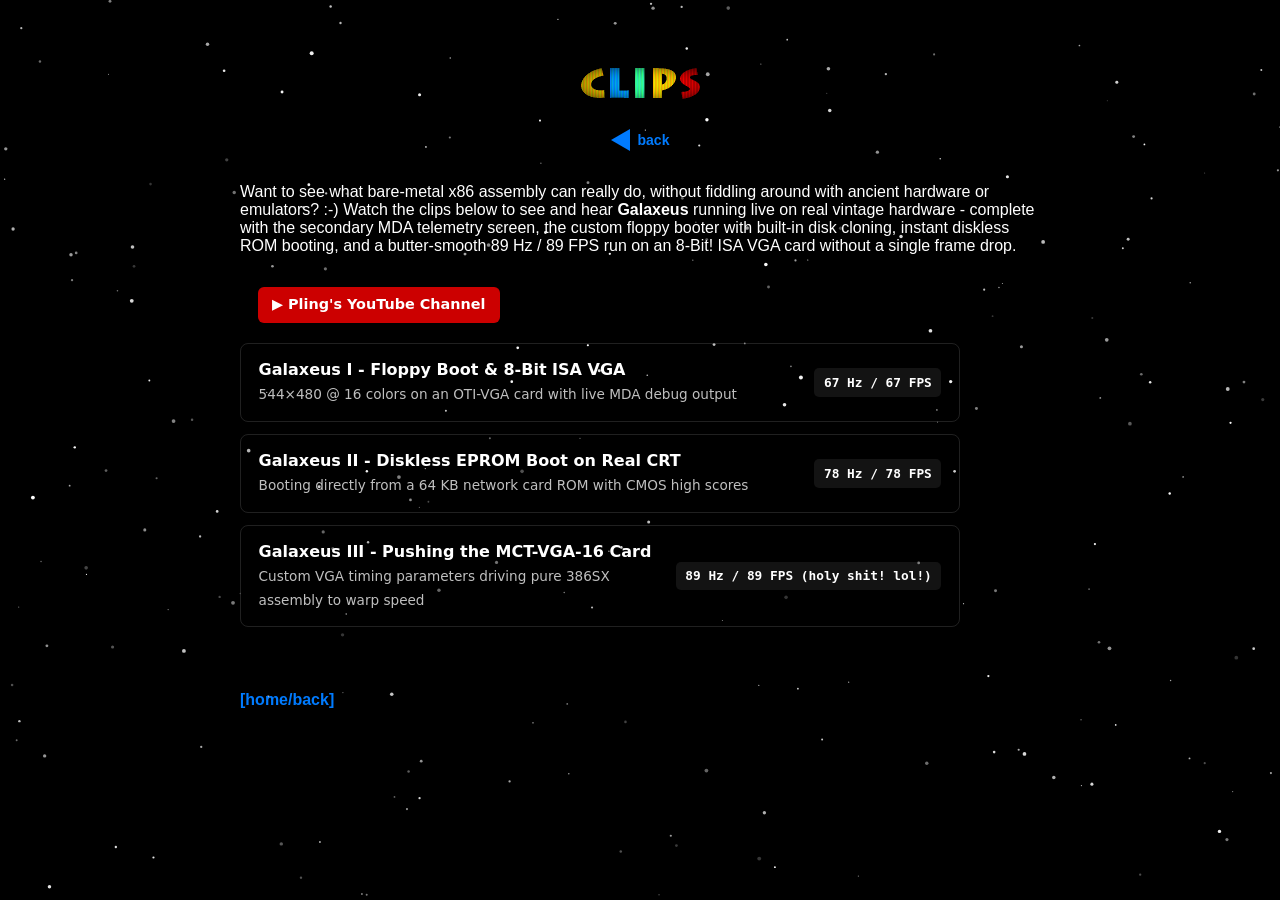
==== clips/clips.htm @ 907b0c9a "Add files via upload" ====
<!DOCTYPE html>
<html lang="en">

<head>
    <meta charset="UTF-8">
    <meta name="viewport" content="width=device-width, initial-scale=1.0">
    <title>Galaxeus Clips</title>
    <link rel="stylesheet" href="../css/styles.css">
</head>

<body>

<!-- Canvas for the stars -->
<canvas id="star-bg"></canvas>

<!-- Page content -->
<div class="content">

<div class="header-style-sub">
<img src="clips-crt.png" alt="Galaxeus clips on Youtube">
</div>

<a href="../home.htm" class="back-button">back</a>

<style>
  .galaxeus-videos {
    max-width: 720px;
    margin: 2rem 0;
    font-family: system-ui, -apple-system, sans-serif;
    line-height: 1.5;
  }
  .galaxeus-videos p {
    margin-bottom: 1.25rem;
  }
  .galaxeus-channel-wrap {
    display: flex;
    justify-content: flex-start;
    padding-left: 1.1rem;
    margin-bottom: 1.25rem;
  }
  .galaxeus-channel-link {
    display: inline-block;
    padding: 0.45rem 0.9rem;
    font-weight: 600;
    font-size: 0.9rem;
    text-decoration: none;
    color: #fff;
    background: #cc0000;
    border-radius: 6px;
    transition: background 0.2s ease;
  }
  .galaxeus-channel-link:hover {
    background: #a30000;
  }
  .galaxeus-list {
    display: flex;
    flex-direction: column;
    gap: 0.75rem;
  }
  .galaxeus-card {
    display: flex;
    justify-content: space-between;
    align-items: center;
    padding: 0.9rem 1.1rem;
    border: 1px solid rgba(128, 128, 128, 0.25);
    border-radius: 8px;
    text-decoration: none;
    color: inherit;
    transition: transform 0.15s ease, border-color 0.15s ease;
  }
  .galaxeus-card:hover {
    transform: translateX(4px);
    border-color: #cc0000;
  }
  .galaxeus-card-title {
    font-weight: 600;
    font-size: 1.00rem;
    display: block;
  }
  .galaxeus-card-sub {
    font-size: 0.85rem;
    opacity: 0.75;
  }
  .galaxeus-badge {
    font-family: ui-monospace, SFMono-Regular, Menlo, monospace;
    font-size: 0.8rem;
    font-weight: 700;
    padding: 0.3rem 0.6rem;
    border-radius: 5px;
    background: rgba(128, 128, 128, 0.15);
    white-space: nowrap;
    margin-left: 1rem;
  }
</style>

<p>Want to see what bare-metal x86 assembly can really do, without fiddling around with ancient hardware or emulators? :-) Watch the clips below to see and hear <b>Galaxeus</b> running live on real vintage hardware - complete with the secondary MDA telemetry screen, the custom floppy booter with built-in disk cloning, instant diskless ROM booting, and a butter-smooth 89 Hz / 89 FPS run on an 8-Bit!&nbsp;ISA&nbsp;VGA card without a single frame drop.</p>

<div class="galaxeus-videos">
  <div class="galaxeus-channel-wrap">
    <a class="galaxeus-channel-link" href="https://youtube.com/@pling-sr" target="_blank" rel="noopener">
      ▶ Pling's YouTube Channel
    </a>
  </div>

  <div class="galaxeus-list">
    <a class="galaxeus-card" href="https://www.youtube.com/watch?v=UHV5c2CAAtw" target="_blank" rel="noopener">
      <div>
        <span class="galaxeus-card-title">Galaxeus I - Floppy Boot &amp; 8-Bit ISA VGA</span>
        <span class="galaxeus-card-sub">544×480 @ 16 colors on an OTI-VGA card with live MDA debug output</span>
      </div>
      <span class="galaxeus-badge">67 Hz / 67 FPS</span>
    </a>

    <a class="galaxeus-card" href="https://www.youtube.com/watch?v=tH4PR9Uwhdg" target="_blank" rel="noopener">
      <div>
        <span class="galaxeus-card-title">Galaxeus II - Diskless EPROM Boot on Real CRT</span>
        <span class="galaxeus-card-sub">Booting directly from a 64 KB network card ROM with CMOS high scores</span>
      </div>
      <span class="galaxeus-badge">78 Hz / 78 FPS</span>
    </a>

    <a class="galaxeus-card" href="https://www.youtube.com/watch?v=MDW9Y0tLP48" target="_blank" rel="noopener">
      <div>
        <span class="galaxeus-card-title">Galaxeus III - Pushing the MCT-VGA-16 Card</span>
        <span class="galaxeus-card-sub">Custom VGA timing parameters driving pure 386SX assembly to warp speed</span>
      </div>
      <span class="galaxeus-badge">89 Hz / 89 FPS (holy shit! lol!)</span>
    </a>
  </div>
</div>

<a href="../home.htm" style="display: inline-block; text-decoration: none; margin-bottom: 32px; margin-top: 32px; font-weight: bold; color: #007bff;">[home/back]</a>

<script src="../script/stars.js"></script>

</body>
</html>
---- css/styles.css ----
/* stars.css */
    
 /* black background */
	body {
		font-family: sans-serif;
		margin: 20px;
		padding: 0;
		background-color: #000000;
		color: #ffffff;
	}

 /* star background covers the entire window */
	#star-bg {
		position: fixed;
		top: 0;
		left: 0;
		width: 100vw;
		height: 100vh;
		z-index: -1;
		pointer-events: none;
	}

 /* text and graphics must stay above the moving stars */
	.content {
		position: relative;
		z-index: 1; 
		max-width: 800px;
		margin: 0 auto;
	}

 /* style for the page header image */
	.header-style {
		text-align: center;
		padding-top: 48px;
		padding-bottom: 72px;
	}  


 /* style for the sub page header image */
	.header-style-sub {
		text-align: center;
		padding-top: 48px;
		padding-bottom: 16px;
	}  

 /* the standard back button for subpages */
	.back-button {
		display: flex;
		justify-content: center;
		align-items: center;
		gap: 8px;
		margin: 10px 0 32px;
		font: bold 14px sans-serif;
		color: #007bff;
		text-decoration: none;
		transition: color 0.2s ease;
	}

	.back-button::before {
		content: "";
		border: solid transparent;
		border-width: 11px 19px 11px 0;
		border-right-color: currentColor;
	}

	.back-button:hover {
		color: #004494;
	}

 /* links readable on the dark background */
	a {
		color: #3399ff;
	}
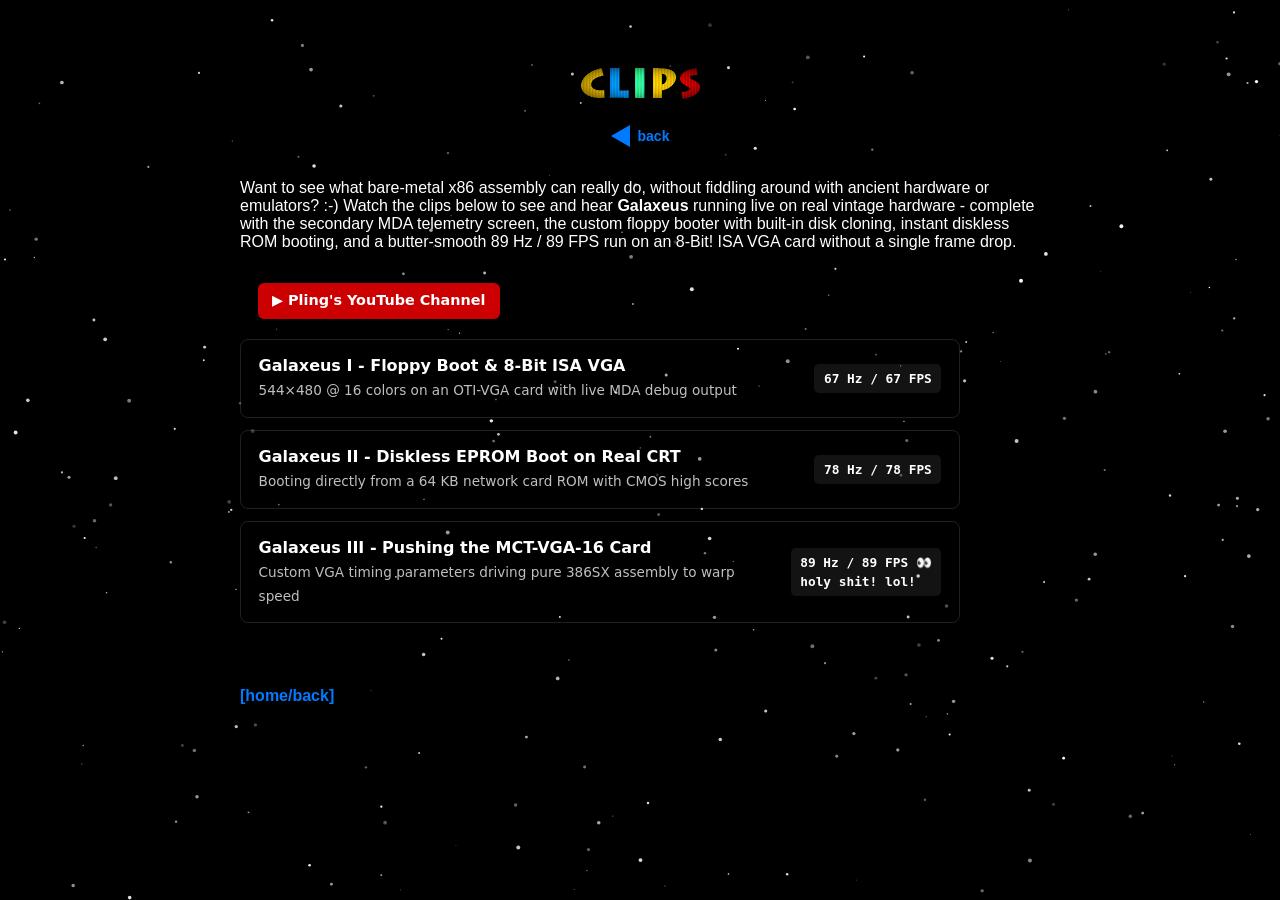
==== commit d22fa39c: "Add files via upload" ====
--- a/clips/clips.htm
+++ b/clips/clips.htm
@@ -124,7 +124,7 @@
         <span class="galaxeus-card-title">Galaxeus III - Pushing the MCT-VGA-16 Card</span>
         <span class="galaxeus-card-sub">Custom VGA timing parameters driving pure 386SX assembly to warp speed</span>
       </div>
-      <span class="galaxeus-badge">89 Hz / 89 FPS (holy shit! lol!)</span>
+      <span class="galaxeus-badge">89 Hz / 89 FPS &#128064 <br>holy shit! lol!</span>
     </a>
   </div>
 </div>
--- a/css/styles.css
+++ b/css/styles.css
@@ -30,19 +30,24 @@
 	}
 
  /* style for the page header image */
-	.header-style {
-		text-align: center;
-		padding-top: 48px;
-		padding-bottom: 72px;
-	}  
+	.header-style img {
+	    display: block;
+	    margin-left: auto;
+	    margin-right: auto;
+	/*  border: 2px solid red;  */  /* border for layout tests */
+	    padding-top: 48px;
+	    padding-bottom: 72px;
+	}
 
+	.header-style-sub img {
+	    display: block;  
+	    margin-left: auto;
+	    margin-right: auto;
+	 /* border: 2px solid red; */ /* border for layout tests */
+	    padding-top: 48px;
+	    padding-bottom: 16px;
+	}
 
- /* style for the sub page header image */
-	.header-style-sub {
-		text-align: center;
-		padding-top: 48px;
-		padding-bottom: 16px;
-	}  
 
  /* the standard back button for subpages */
 	.back-button {
